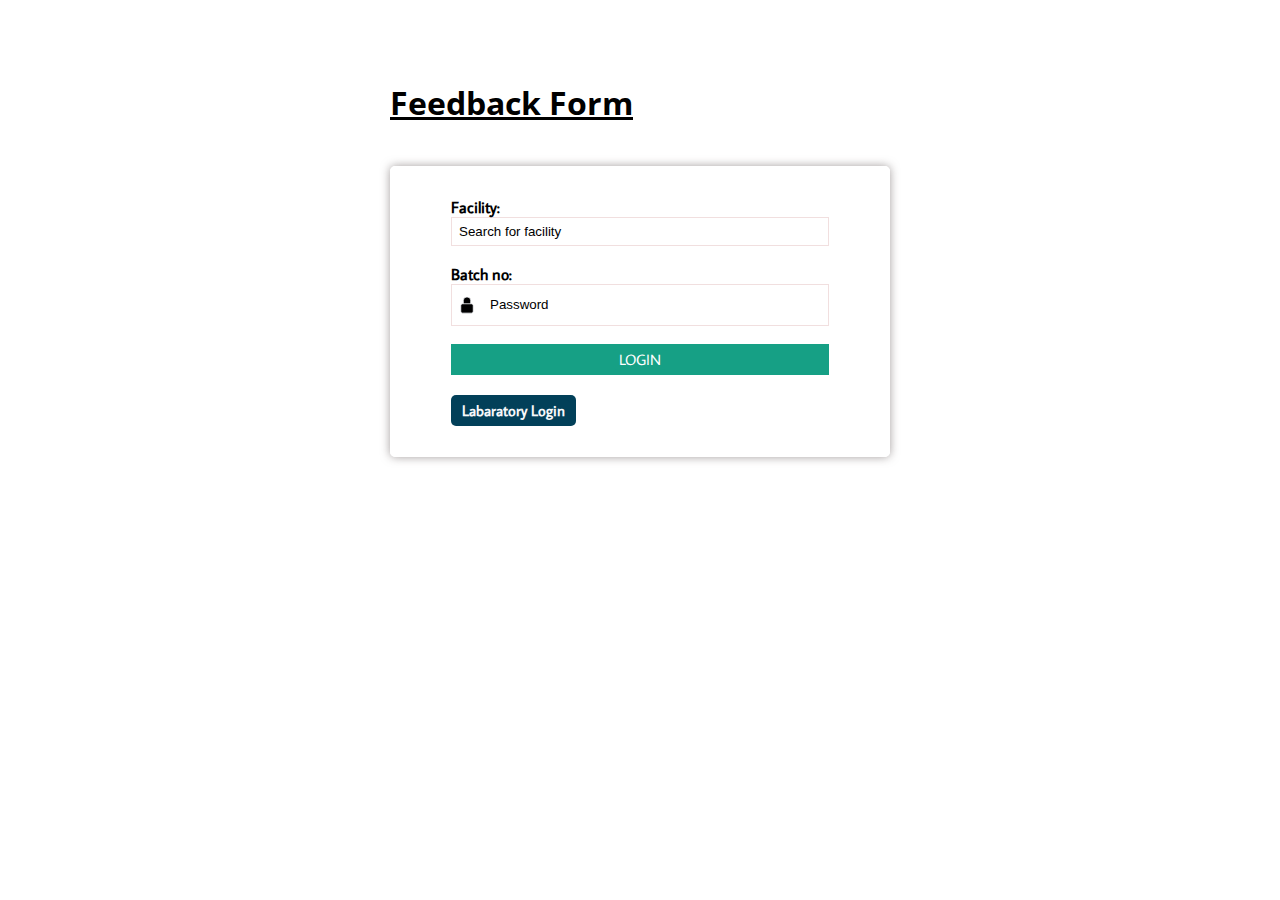
==== facility.html @ 94697d70 "chabged everything" ====
<!DOCTYPE html>
<html lang="en">
<head>
    <meta charset="UTF-8">
    <meta http-equiv="X-UA-Compatible" content="IE=edge">
    <meta name="viewport" content="width=device-width, initial-scale=1.0">
    <link rel="stylesheet" href="facility.css">
    <link href="style.css" type="text/css" rel="stylesheet">
    <link rel="preconnect" href="https://fonts.googleapis.com">
    <link rel="preconnect" href="https://fonts.gstatic.com" crossorigin>
    <link href="https://fonts.googleapis.com/css2?family=Average+Sans&family=Open+Sans&display=swap"
     rel="stylesheet">
    <title>Facility form</title>
</head>
<body>
    <div class="container">
            <div class="row">
                <div class="col-md-6">
                    <div class="col-md-4 col-sm-4 col-xs-12"></div>
                        <div class="col-md-4 col-sm-4 col-xs-12"></div>
                        <header class="header">
                          <h1 style="color:black;"> Feedback Form</h1>
                        </header>
                        <form class="form-container">
                          
                            <div class="form-group">
 <label for="Inputusername" class="form-label" style=" font-weight: 800; font-size:medium; ">Facility:</label> <br>

  <div id="username">
    <input id="search" name="myURL" type="url" placeholder="Search for facility" />
</div>
 
</div><br>

                            <div class="form-group">
<label for="InputPassword1" class="form-label"  style="font-weight: 800; font-size:medium; "> Batch no:</label><br>
<div id="password">
    <svg height="20px" xmlns="http://www.w3.org/2000/svg" fill="" viewBox="0 0 24 24" strokeWidth={1.5} stroke="currentColor" className="w-6 h-6">
        <path strokeLinecap="round" strokeLinejoin="round" d="M16.5 10.5V6.75a4.5 4.5 0 10-9 0v3.75m-.75 11.25h10.5a2.25 2.25 0 002.25-2.25v-6.75a2.25 2.25 0 00-2.25-2.25H6.75a2.25 2.25 0 00-2.25 2.25v6.75a2.25 2.25 0 002.25 2.25z" />
      </svg>
      <input type="password" class="form-control" id="Batchno" placeholder="Password" style="height: 24px;"></div><br>

</div> 
  
                            
<div id="login">
<button type="LOGIN" class="btn btn-success btn-block" >LOGIN</button><br>
</div>
<div id="here">
    <button type="LOGIN" class="btn btn-success btn-block"> <a href="index.html"> Labaratory Login</a> </button>
    </div>                        </form>
                          
                        
                    </div>
                    <div class="col-md-4 col-sm-4 col-xs-12"></div>
                </div>

            </div>
    
    
</body>
</html>
---- facility.css ----
/* variables declared here - these are the colors for our pages, as well as the font stacks and sizes. */
:root {
    --darkest: #011526;
    --darker: #024059;
    --light: #16A085;
    --orange: #D92525;
  --plum: #4b0d49;
  --hotmag: #ff17e4;
  --hovercolor: #e310cb;
    --white: #f7f8fa;
    --font-size: 1.5rem;
    --average: "Average Sans", monospace;
    --sans: "Open Sans", sans-serif;
  }

*{
    color: var(--white);
}
.bg{
    background: url(C:\Users\margaret\Desktop\LOGIN page\img\369.jpg)no-repeat;
    width: 100%;
    height: 100vh;
}
label{
    font-family: var(--average);
    color:black;
    font-size: large;
    
}
::placeholder{
    color: black;
}
.form-container{
    border: 1px solid #fff;
    padding: 30px 60px;
    
    border-radius: 5px;

}
.container {
    max-width: 500px;
    margin: 30px auto;
    overflow: auto;
    min-height: 300px;
    padding: 30px;
    border-radius: 5px;
  }

  #password, #username{
  display: flex;
  align-items: center;
  border: 1px solid rgb(241, 223, 223);
  padding: 5px;
  justify-content:left;
  gap: 10px;
  
 }
 
  .btn {
    display: inline-block;
    background: #024059;
    color: #fff;
    border: none;
    padding: px 20px;
    margin: 5px;
    border-radius: 5px;
    cursor: pointer;
    text-decoration: none;
    font-size: 15px;
    font-family: var(--average);
    
  }
  .btn :last-child{
    background: #024059;
  }
  a{
    text-decoration: none;
  }
  #login{
    background-color: var(--light);
    text-align: center;
  }
  #login :first-child{
    background-color: var(--light);
  }
  #here{
    margin-top: 20px;
    background-color: #024059;
    text-align: center;
    font-weight: bolder;
    width: fit-content;
    border-radius: 5px;
  }
  #here a{
  font-weight: 900;
  }
  .header {
    display: flex;
    justify-content: space-between;
    align-items: center;
    margin-bottom: 20px;
    font-family: var(--sans);
    
  }
  
  h1{
    text-decoration: underline;
    
  }
 #search, #Batchno {
    border: none;
 }
---- style.css ----
/* variables declared here - these are the colors for our pages, as well as the font stacks and sizes. */
:root {
  --darkest: #011526;
  --darker: #024059;
  --light: #16A085;
  --orange: #D92525;
--plum: #4b0d49;
--hotmag: #ff17e4;
--hovercolor: #e310cb;
  --white: #f7f8fa;
  --font-size: 1.5rem;
  --average: "Average Sans", monospace;
  --sans: "Open Sans", sans-serif;
}

*{
  color: var(--white);
}
.bg{
  background: url(C:\Users\margaret\Desktop\LOGIN page\img\369.jpg)no-repeat;
  width: 100%;
  height: 100vh;
}
label{
  font-family: var(--average);
  color:black;
  font-size: large;
  
}
::placeholder{
  color: black;
}
.form-container{
  border: 1px solid #fff;
  padding: 30px 60px;
  box-shadow:0px 0px 10px 0px rgba(133, 125, 125, 0.75) ;
  border-radius: 5px;

}
.container {
  max-width: 500px;
  margin: 30px auto;
  overflow: auto;
  min-height: 300px;
  padding: 30px;
  border-radius: 5px;
}

#username , #password{
display: flex;
align-items: center;
border: 1px solid rgb(241, 223, 223);
padding: 5px;
justify-content:left;
gap: 10px;

}
svg{

border-radius: 2px;
}
.btn {
  display: inline-block;
  background: #024059;
  color: #fff;
  border: none;
  padding: px 20px;
  margin: 5px;
  border-radius: 5px;
  cursor: pointer;
  text-decoration: none;
  font-size: 15px;
  font-family: var(--average);
  
}
.btn :last-child{
  background: #024059;
}
a{
  text-decoration: none;
}

#login{
  background-color: var(--light);
  text-align: center;
}
#login :first-child{
  background-color: var(--light);
}
#here{
  margin-top: 20px;
  background-color: #024059;
  text-align: center;
  font-weight: bolder;
}
#here a{
font-weight: 900;
}
.header {
  display: flex;
  justify-content: space-between;
  align-items: center;
  margin-bottom: 20px;
  font-family: var(--sans);
  
}
h1{
  text-decoration: underline;
  
}
.form-control{
  border: none;
  height: fit-content;
  padding: 3px;
}
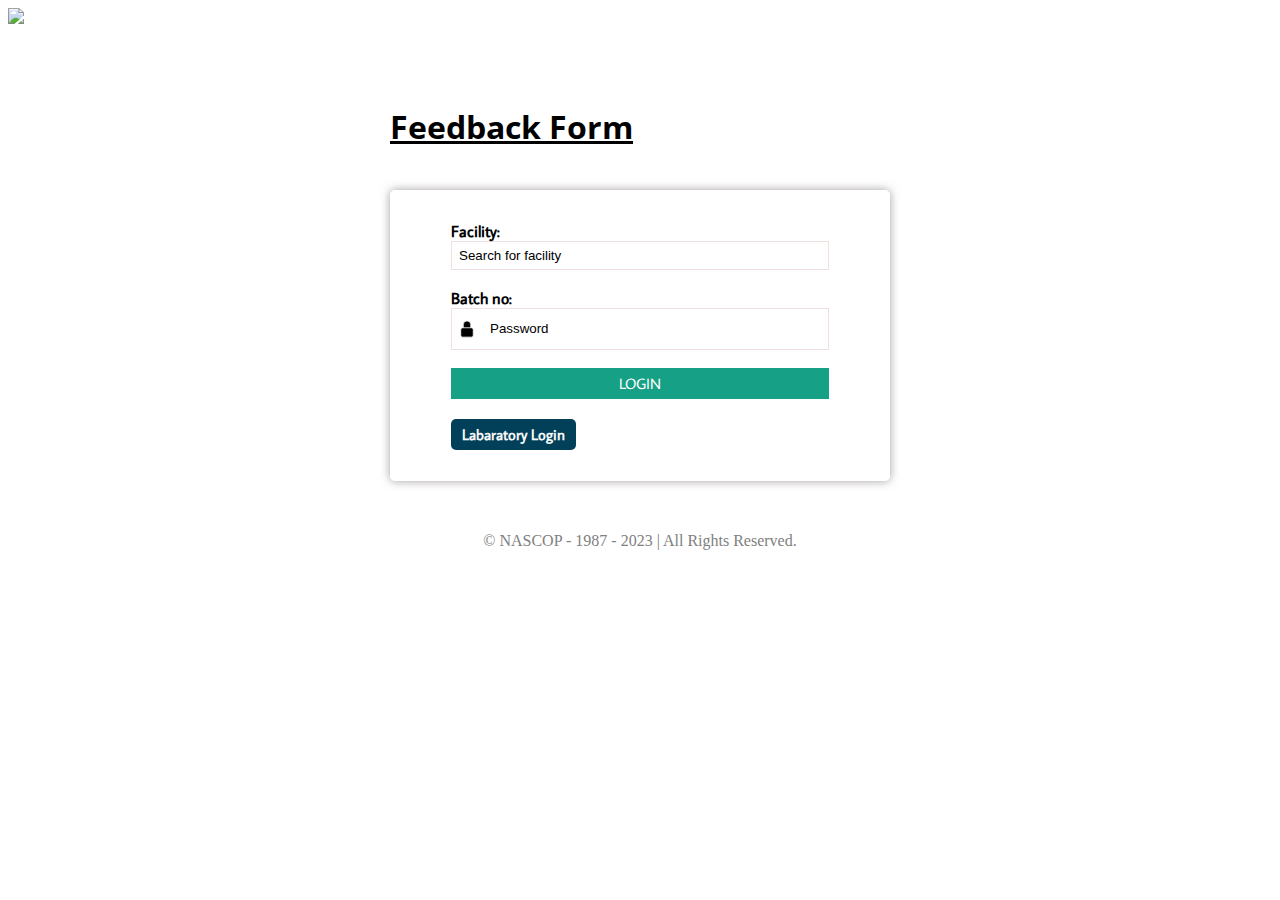
==== commit fa485549: "added logo" ====
--- a/facility.html
+++ b/facility.html
@@ -13,6 +13,9 @@
     <title>Facility form</title>
 </head>
 <body>
+    <div class="header">
+        <img src="https://eiddash.nascop.org/img/nascoplogo.png" >
+    </div>
     <div class="container">
             <div class="row">
                 <div class="col-md-6">
@@ -48,15 +51,16 @@
 </div>
 <div id="here">
     <button type="LOGIN" class="btn btn-success btn-block"> <a href="index.html"> Labaratory Login</a> </button>
-    </div>                        </form>
+    </div>         
+    </form>
                           
                         
-                    </div>
-                    <div class="col-md-4 col-sm-4 col-xs-12"></div>
-                </div>
+    <div>
+        <h4 style="color: gray; text-align: center; font-weight: 200; padding-top: 30px;"> <strong style="color: gray; text-align: center; font-weight: 200;">© NASCOP</strong> - 1987 - 2023 | All Rights Reserved.</h4>
+     </div>
 
             </div>
     
-    
+          
 </body>
 </html>
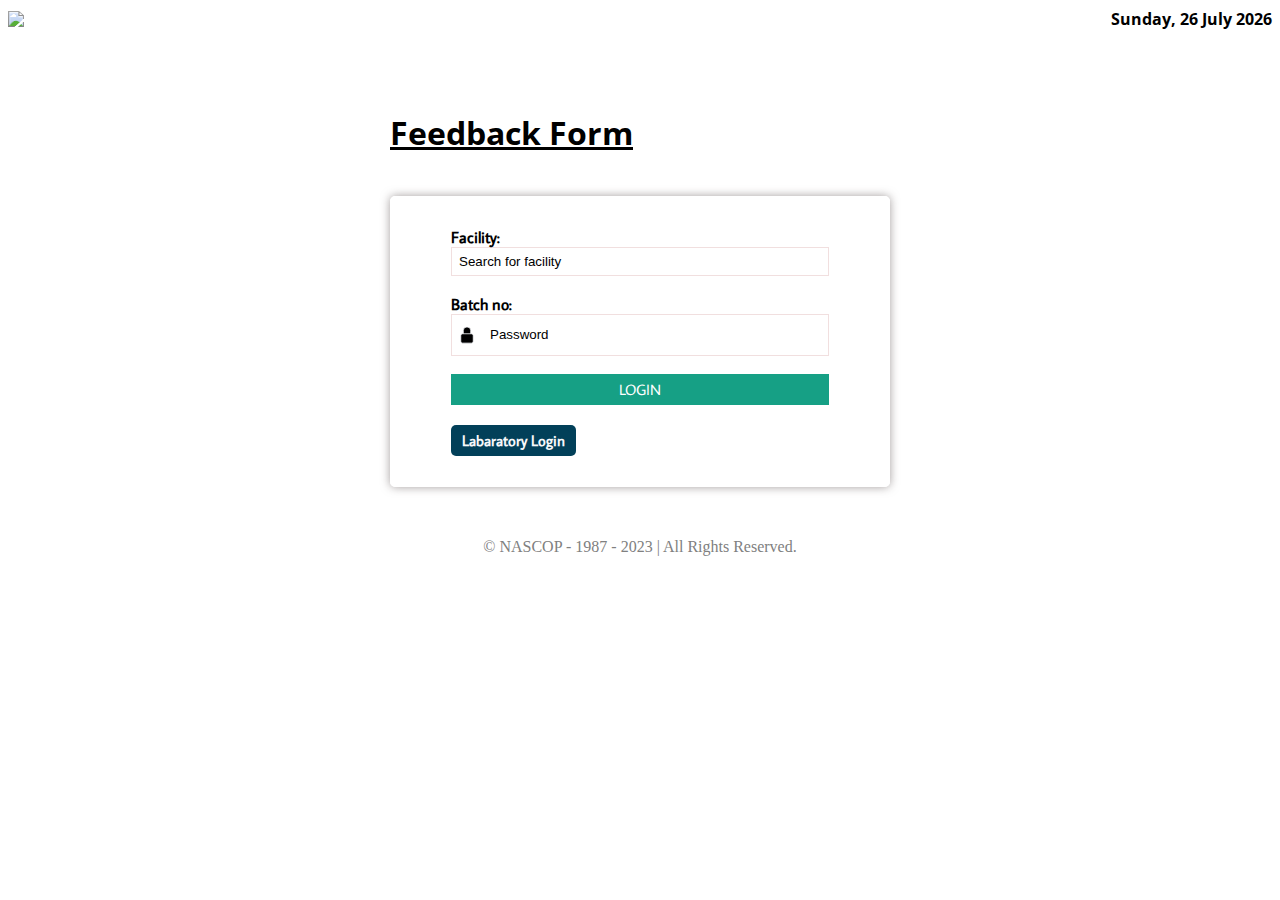
==== commit cb8b5050: "automatic date" ====
--- a/facility.html
+++ b/facility.html
@@ -11,10 +11,38 @@
     <link href="https://fonts.googleapis.com/css2?family=Average+Sans&family=Open+Sans&display=swap"
      rel="stylesheet">
     <title>Facility form</title>
+
+    <script>
+        function updateDate() {
+          var currentDate = new Date(); // Get current date
+          var daysOfWeek = ["Sunday", "Monday", "Tuesday", "Wednesday", "Thursday", "Friday", "Saturday"];
+          var monthsOfYear = ["January", "February", "March", "April", "May", "June", "July", "August", "September", "October", "November", "December"];
+          
+          var dayOfWeek = daysOfWeek[currentDate.getDay()];
+          var day = currentDate.getDate();
+          var month = monthsOfYear[currentDate.getMonth()];
+          var year = currentDate.getFullYear();
+    
+          // Format the date as desired (e.g., "Thursday, 22 June 2023")
+          var formattedDate = dayOfWeek + ', ' + day + ' ' + month + ' ' + year;
+    
+          // Update the date on the webpage
+          document.getElementById('date').innerHTML = formattedDate;
+        }
+    
+        // Call the updateDate() function initially and then at regular intervals
+        window.onload = function() {
+          updateDate(); // Update the date immediately
+          setInterval(updateDate, 1000); // Update the date every second
+        };
+      </script>
 </head>
 <body>
     <div class="header">
         <img src="https://eiddash.nascop.org/img/nascoplogo.png" >
+        <strong class="font-extra-bold font-uppercase" style="color: black;" id="date"></strong></a>
+
+
     </div>
     <div class="container">
             <div class="row">
@@ -60,7 +88,8 @@
      </div>
 
             </div>
-    
-          
+         
+           
+            
 </body>
 </html>
--- a/facility.css
+++ b/facility.css
@@ -96,7 +96,7 @@
   }
   .header {
     display: flex;
-    justify-content: space-between;
+    justify-content: space-around;
     align-items: center;
     margin-bottom: 20px;
     font-family: var(--sans);
